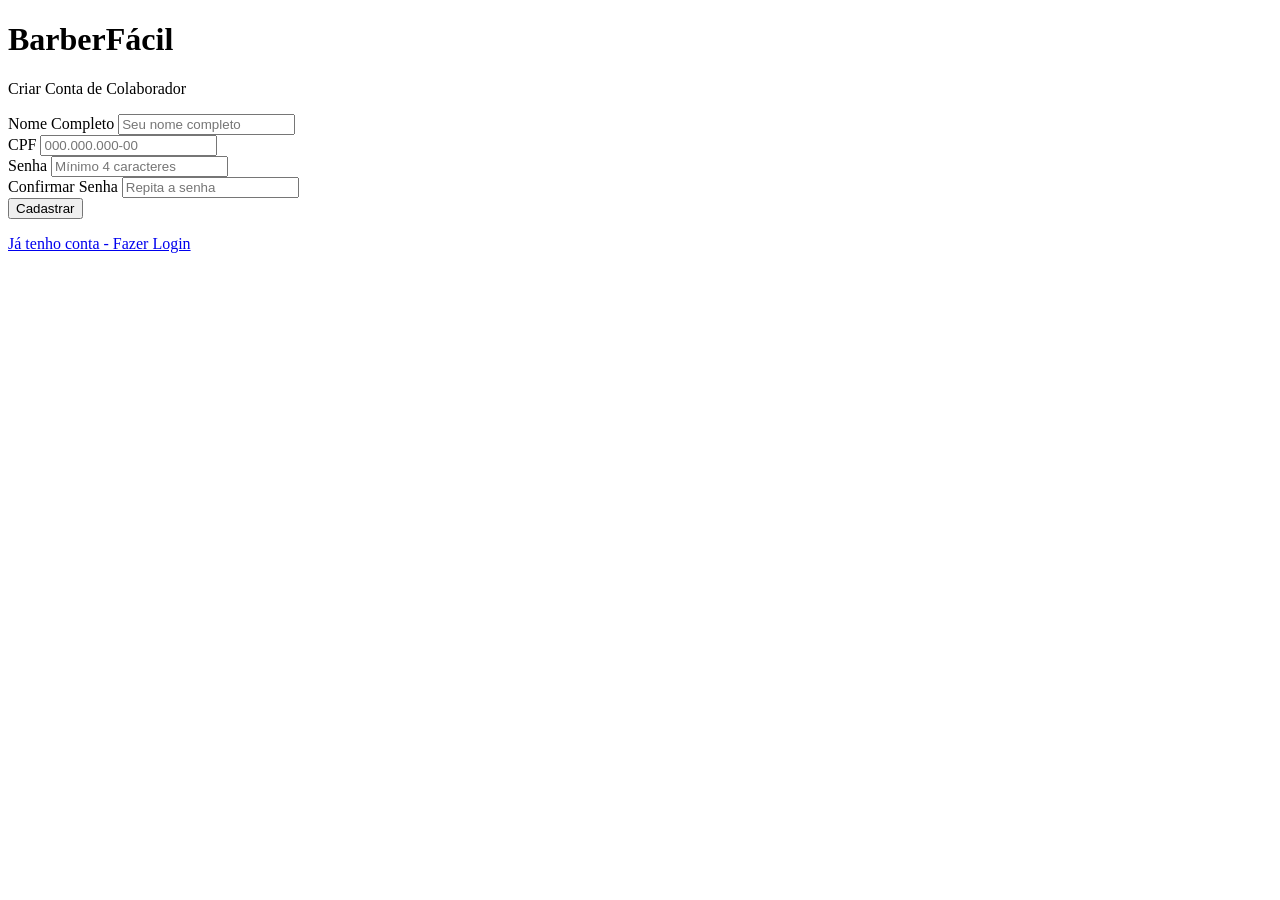
==== cadastro.html @ 1154287a "Add files via upload" ====
<!DOCTYPE html>
<html lang="pt-BR">
<head>
  <meta charset="UTF-8">
  <meta name="viewport" content="width=device-width, initial-scale=1.0">
  <title>Cadastro - BarberFácil</title>
  <link rel="stylesheet" href="css/style.css">
</head>
<body class="auth-page">
  <div class="auth-card">
    <div class="logo">
      <h1>BarberFácil</h1>
      <p>Criar Conta de Colaborador</p>
    </div>

    <div class="alert" id="cadastro-alert"></div>

    <form id="form-cadastro" onsubmit="return handleCadastro(event)">
      <div class="form-group">
        <label for="cad-nome">Nome Completo</label>
        <input type="text" id="cad-nome" placeholder="Seu nome completo" required>
      </div>
      <div class="form-group">
        <label for="cad-cpf">CPF</label>
        <input type="text" id="cad-cpf" placeholder="000.000.000-00" maxlength="14"
               autocomplete="off" required>
      </div>
      <div class="form-group">
        <label for="cad-senha">Senha</label>
        <input type="password" id="cad-senha" placeholder="Mínimo 4 caracteres" required>
      </div>
      <div class="form-group">
        <label for="cad-confirm-senha">Confirmar Senha</label>
        <input type="password" id="cad-confirm-senha" placeholder="Repita a senha" required>
      </div>
      <button type="submit" class="btn btn-primary">Cadastrar</button>
    </form>

    <div class="auth-links">
      <p><a href="index.html">Já tenho conta - Fazer Login</a></p>
    </div>
  </div>

  <script src="js/config.js"></script>
  <script src="js/utils.js"></script>
  <script src="js/storage.js"></script>
  <script src="js/seed.js"></script>
  <script src="js/auth.js"></script>
  <script>
    Seed.init();

    // Formatar CPF
    document.getElementById('cad-cpf').addEventListener('input', function(e) {
      let v = Utils.somenteNumeros(e.target.value);
      if (v.length > 11) v = v.substr(0, 11);
      e.target.value = Utils.formatarCpf(v);
    });

    function handleCadastro(e) {
      e.preventDefault();
      const nome = document.getElementById('cad-nome').value.trim();
      const cpf = document.getElementById('cad-cpf').value;
      const senha = document.getElementById('cad-senha').value;
      const confirmSenha = document.getElementById('cad-confirm-senha').value;
      const alert = document.getElementById('cadastro-alert');

      if (!nome || !cpf || !senha || !confirmSenha) {
        alert.textContent = 'Preencha todos os campos.';
        alert.className = 'alert error show';
        return false;
      }

      const result = Auth.cadastrarColaborador(nome, cpf, senha, confirmSenha);

      if (result.ok) {
        alert.textContent = 'Conta criada com sucesso! Redirecionando para o login...';
        alert.className = 'alert success show';
        setTimeout(() => window.location.href = 'index.html', 1500);
      } else {
        alert.textContent = result.erro;
        alert.className = 'alert error show';
      }

      return false;
    }
  </script>
</body>
</html>
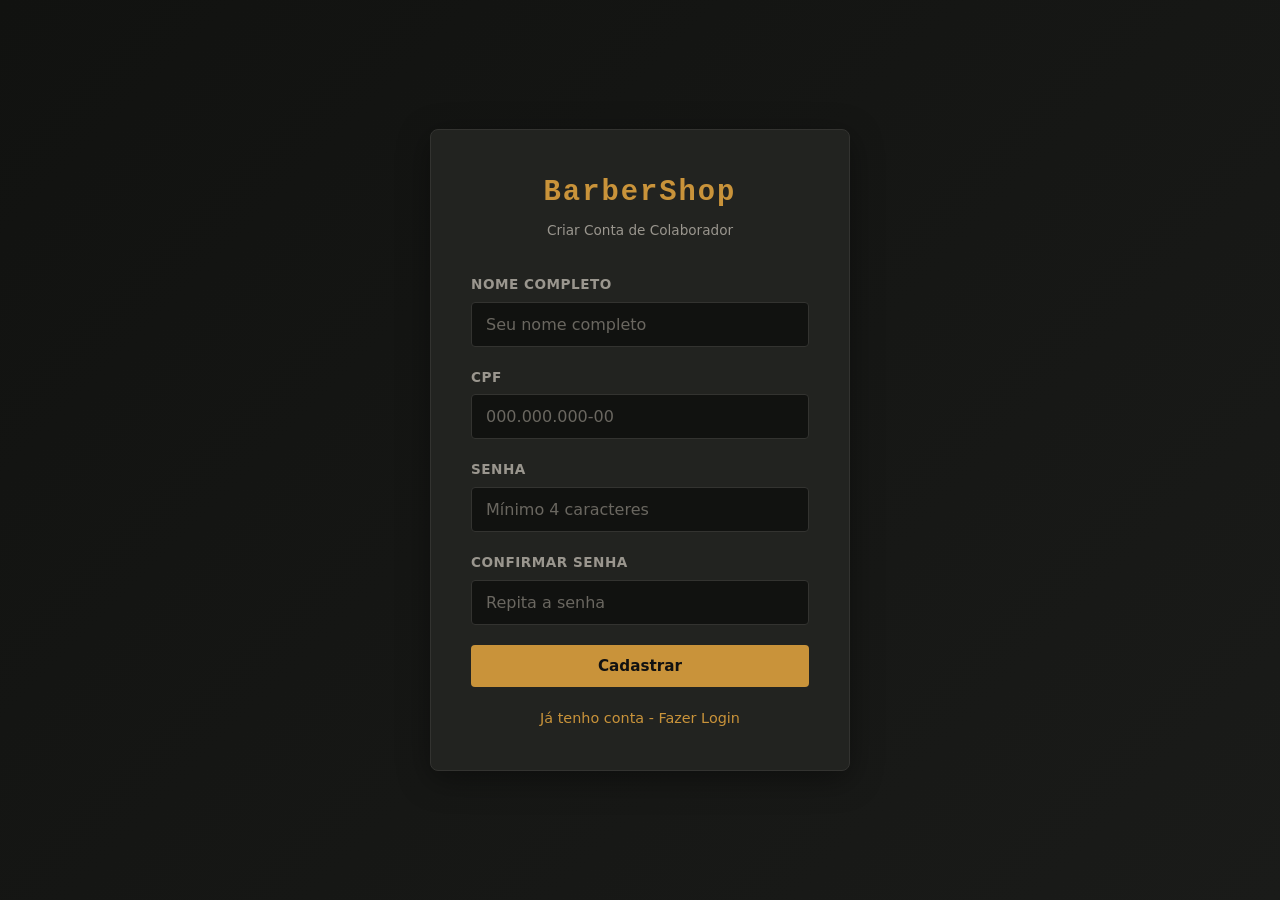
==== commit d7e4b41e: "Add files via upload" ====
--- a/cadastro.html
+++ b/cadastro.html
@@ -3,13 +3,13 @@
 <head>
   <meta charset="UTF-8">
   <meta name="viewport" content="width=device-width, initial-scale=1.0">
-  <title>Cadastro - BarberFácil</title>
+  <title>Cadastro - BarberShop</title>
   <link rel="stylesheet" href="css/style.css">
 </head>
 <body class="auth-page">
   <div class="auth-card">
     <div class="logo">
-      <h1>BarberFácil</h1>
+      <h1>BarberShop</h1>
       <p>Criar Conta de Colaborador</p>
     </div>
 
--- a/css/style.css
+++ b/css/style.css
@@ -0,0 +1,981 @@
+/* ============================================================
+   BarberFacil - Estilo Global
+   Tema dark com acento dourado
+   ============================================================ */
+
+/* --- Reset & Base --- */
+*, *::before, *::after { box-sizing: border-box; margin: 0; padding: 0; }
+
+:root {
+  --bg: #111210;
+  --bg-secondary: #1a1b19;
+  --surface: #222320;
+  --surface-hover: #2a2b27;
+  --border: #333330;
+  --border-light: #444440;
+  --accent: #c9933a;
+  --accent-hover: #daa54d;
+  --accent-light: rgba(201, 147, 58, 0.15);
+  --accent-dark: #a07830;
+  --text: #e8e4dc;
+  --text-muted: #9a968e;
+  --text-dim: #6a6760;
+  --success: #4caf50;
+  --success-bg: rgba(76, 175, 80, 0.12);
+  --danger: #e74c3c;
+  --danger-bg: rgba(231, 76, 60, 0.12);
+  --warning: #f39c12;
+  --warning-bg: rgba(243, 156, 18, 0.12);
+  --info: #3498db;
+  --info-bg: rgba(52, 152, 219, 0.12);
+  --radius: 8px;
+  --radius-sm: 4px;
+  --shadow: 0 2px 12px rgba(0,0,0,0.3);
+  --shadow-lg: 0 8px 32px rgba(0,0,0,0.4);
+  --transition: 0.2s ease;
+  --font: 'Segoe UI', system-ui, -apple-system, sans-serif;
+  --font-mono: 'Courier New', 'Consolas', monospace;
+  --sidebar-width: 260px;
+}
+
+html { font-size: 16px; scroll-behavior: smooth; }
+
+body {
+  font-family: var(--font);
+  background: var(--bg);
+  color: var(--text);
+  line-height: 1.6;
+  min-height: 100vh;
+  -webkit-font-smoothing: antialiased;
+}
+
+a { color: var(--accent); text-decoration: none; transition: color var(--transition); }
+a:hover { color: var(--accent-hover); }
+
+img { max-width: 100%; }
+
+/* --- Scrollbar --- */
+::-webkit-scrollbar { width: 8px; height: 8px; }
+::-webkit-scrollbar-track { background: var(--bg-secondary); }
+::-webkit-scrollbar-thumb { background: var(--border-light); border-radius: 4px; }
+::-webkit-scrollbar-thumb:hover { background: var(--text-dim); }
+
+/* --- Login / Auth Pages --- */
+.auth-page {
+  display: flex;
+  align-items: center;
+  justify-content: center;
+  min-height: 100vh;
+  padding: 20px;
+  background: linear-gradient(135deg, var(--bg) 0%, var(--bg-secondary) 100%);
+}
+
+.auth-card {
+  background: var(--surface);
+  border: 1px solid var(--border);
+  border-radius: var(--radius);
+  padding: 40px;
+  width: 100%;
+  max-width: 420px;
+  box-shadow: var(--shadow-lg);
+}
+
+.auth-card .logo {
+  text-align: center;
+  margin-bottom: 32px;
+}
+
+.auth-card .logo h1 {
+  font-family: var(--font-mono);
+  font-size: 1.8rem;
+  font-weight: 700;
+  color: var(--accent);
+  letter-spacing: 2px;
+}
+
+.auth-card .logo p {
+  color: var(--text-muted);
+  font-size: 0.85rem;
+  margin-top: 4px;
+}
+
+.auth-card .alert {
+  padding: 12px 16px;
+  border-radius: var(--radius-sm);
+  margin-bottom: 16px;
+  font-size: 0.9rem;
+  display: none;
+}
+
+.auth-card .alert.show { display: block; }
+.auth-card .alert.success { background: var(--success-bg); color: var(--success); border: 1px solid var(--success); }
+.auth-card .alert.error { background: var(--danger-bg); color: var(--danger); border: 1px solid var(--danger); }
+.auth-card .alert.warning { background: var(--warning-bg); color: var(--warning); border: 1px solid var(--warning); }
+.auth-card .alert.info { background: var(--info-bg); color: var(--info); border: 1px solid var(--info); }
+
+.auth-card h2 {
+  font-size: 1.3rem;
+  margin-bottom: 24px;
+  color: var(--text);
+}
+
+/* --- Forms --- */
+.form-group {
+  margin-bottom: 20px;
+}
+
+.form-group label {
+  display: block;
+  font-size: 0.85rem;
+  font-weight: 600;
+  color: var(--text-muted);
+  margin-bottom: 6px;
+  text-transform: uppercase;
+  letter-spacing: 0.5px;
+}
+
+.form-group input,
+.form-group select,
+.form-group textarea {
+  width: 100%;
+  padding: 12px 14px;
+  background: var(--bg);
+  border: 1px solid var(--border);
+  border-radius: var(--radius-sm);
+  color: var(--text);
+  font-family: var(--font);
+  font-size: 1rem;
+  transition: border-color var(--transition), box-shadow var(--transition);
+}
+
+.form-group input:focus,
+.form-group select:focus,
+.form-group textarea:focus {
+  outline: none;
+  border-color: var(--accent);
+  box-shadow: 0 0 0 3px var(--accent-light);
+}
+
+.form-group input::placeholder {
+  color: var(--text-dim);
+}
+
+.form-group .input-error {
+  border-color: var(--danger) !important;
+  box-shadow: 0 0 0 3px var(--danger-bg) !important;
+}
+
+.form-group .error-text {
+  font-size: 0.8rem;
+  color: var(--danger);
+  margin-top: 4px;
+  display: none;
+}
+
+.form-group .error-text.show { display: block; }
+
+.form-row {
+  display: grid;
+  grid-template-columns: 1fr 1fr;
+  gap: 16px;
+}
+
+/* --- Buttons --- */
+.btn {
+  display: inline-flex;
+  align-items: center;
+  justify-content: center;
+  gap: 8px;
+  padding: 12px 24px;
+  border: none;
+  border-radius: var(--radius-sm);
+  font-family: var(--font);
+  font-size: 0.95rem;
+  font-weight: 600;
+  cursor: pointer;
+  transition: all var(--transition);
+  text-transform: none;
+}
+
+.btn-primary {
+  background: var(--accent);
+  color: #111;
+  width: 100%;
+}
+.btn-primary:hover { background: var(--accent-hover); transform: translateY(-1px); }
+.btn-primary:active { transform: translateY(0); }
+
+.btn-secondary {
+  background: var(--surface);
+  color: var(--text);
+  border: 1px solid var(--border);
+}
+.btn-secondary:hover { background: var(--surface-hover); border-color: var(--border-light); }
+
+.btn-danger {
+  background: var(--danger-bg);
+  color: var(--danger);
+  border: 1px solid rgba(231, 76, 60, 0.3);
+}
+.btn-danger:hover { background: rgba(231, 76, 60, 0.2); }
+
+.btn-success {
+  background: var(--success-bg);
+  color: var(--success);
+  border: 1px solid rgba(76, 175, 80, 0.3);
+}
+.btn-success:hover { background: rgba(76, 175, 80, 0.2); }
+
+.btn-warning {
+  background: var(--warning-bg);
+  color: var(--warning);
+  border: 1px solid rgba(243, 156, 18, 0.3);
+}
+.btn-warning:hover { background: rgba(243, 156, 18, 0.2); }
+
+.btn-sm { padding: 6px 12px; font-size: 0.82rem; }
+.btn-block { display: flex; width: 100%; }
+
+.auth-links {
+  text-align: center;
+  margin-top: 20px;
+  font-size: 0.9rem;
+  color: var(--text-muted);
+}
+
+.auth-links a { color: var(--accent); }
+
+/* --- Panel Layout (Admin & Colaborador) --- */
+.panel-layout {
+  display: flex;
+  min-height: 100vh;
+}
+
+/* --- Sidebar --- */
+.sidebar {
+  width: var(--sidebar-width);
+  background: var(--bg-secondary);
+  border-right: 1px solid var(--border);
+  display: flex;
+  flex-direction: column;
+  position: fixed;
+  top: 0;
+  left: 0;
+  bottom: 0;
+  z-index: 100;
+  transition: transform 0.3s ease;
+}
+
+.sidebar-header {
+  padding: 24px 20px;
+  border-bottom: 1px solid var(--border);
+}
+
+.sidebar-header .logo {
+  font-family: var(--font-mono);
+  font-size: 1.4rem;
+  font-weight: 700;
+  color: var(--accent);
+  letter-spacing: 1px;
+}
+
+.sidebar-header .user-info {
+  margin-top: 12px;
+  padding: 10px;
+  background: var(--surface);
+  border-radius: var(--radius-sm);
+}
+
+.sidebar-header .user-info .user-name {
+  font-size: 0.9rem;
+  font-weight: 600;
+  color: var(--text);
+}
+
+.sidebar-header .user-info .user-role {
+  font-size: 0.75rem;
+  color: var(--accent);
+  text-transform: uppercase;
+  letter-spacing: 1px;
+}
+
+.sidebar-nav {
+  flex: 1;
+  padding: 16px 12px;
+  overflow-y: auto;
+}
+
+.sidebar-nav .nav-section {
+  margin-bottom: 8px;
+}
+
+.sidebar-nav .nav-section-title {
+  font-size: 0.7rem;
+  text-transform: uppercase;
+  letter-spacing: 1.5px;
+  color: var(--text-dim);
+  padding: 8px 12px 4px;
+  font-weight: 600;
+}
+
+.sidebar-nav .nav-item {
+  display: flex;
+  align-items: center;
+  gap: 10px;
+  padding: 10px 12px;
+  border-radius: var(--radius-sm);
+  color: var(--text-muted);
+  cursor: pointer;
+  transition: all var(--transition);
+  font-size: 0.9rem;
+  border: none;
+  background: none;
+  width: 100%;
+  text-align: left;
+  font-family: var(--font);
+}
+
+.sidebar-nav .nav-item:hover {
+  background: var(--surface);
+  color: var(--text);
+}
+
+.sidebar-nav .nav-item.active {
+  background: var(--accent-light);
+  color: var(--accent);
+  font-weight: 600;
+}
+
+.sidebar-nav .nav-item .nav-icon {
+  width: 20px;
+  text-align: center;
+  font-size: 1rem;
+}
+
+.sidebar-footer {
+  padding: 16px 12px;
+  border-top: 1px solid var(--border);
+}
+
+.sidebar-footer .btn-logout {
+  display: flex;
+  align-items: center;
+  gap: 10px;
+  padding: 10px 12px;
+  width: 100%;
+  border: none;
+  background: var(--danger-bg);
+  color: var(--danger);
+  border-radius: var(--radius-sm);
+  cursor: pointer;
+  font-family: var(--font);
+  font-size: 0.9rem;
+  transition: all var(--transition);
+}
+
+.sidebar-footer .btn-logout:hover {
+  background: rgba(231, 76, 60, 0.2);
+}
+
+/* --- Mobile Sidebar Toggle --- */
+.sidebar-toggle {
+  display: none;
+  position: fixed;
+  top: 12px;
+  left: 12px;
+  z-index: 200;
+  background: var(--surface);
+  border: 1px solid var(--border);
+  color: var(--text);
+  width: 40px;
+  height: 40px;
+  border-radius: var(--radius-sm);
+  cursor: pointer;
+  font-size: 1.2rem;
+  align-items: center;
+  justify-content: center;
+}
+
+.sidebar-overlay {
+  display: none;
+  position: fixed;
+  top: 0;
+  left: 0;
+  right: 0;
+  bottom: 0;
+  background: rgba(0,0,0,0.5);
+  z-index: 90;
+}
+
+/* --- Main Content --- */
+.main-content {
+  margin-left: var(--sidebar-width);
+  flex: 1;
+  padding: 32px;
+  min-height: 100vh;
+}
+
+.page-header {
+  margin-bottom: 28px;
+}
+
+.page-header h1 {
+  font-size: 1.6rem;
+  font-weight: 700;
+  color: var(--text);
+}
+
+.page-header p {
+  color: var(--text-muted);
+  font-size: 0.9rem;
+  margin-top: 4px;
+}
+
+/* --- Section (Tab content) --- */
+.section { display: none; }
+.section.active { display: block; }
+
+/* --- Stats Cards --- */
+.stats-grid {
+  display: grid;
+  grid-template-columns: repeat(auto-fill, minmax(220px, 1fr));
+  gap: 16px;
+  margin-bottom: 28px;
+}
+
+.stat-card {
+  background: var(--surface);
+  border: 1px solid var(--border);
+  border-radius: var(--radius);
+  padding: 20px;
+  transition: transform var(--transition), box-shadow var(--transition);
+}
+
+.stat-card:hover {
+  transform: translateY(-2px);
+  box-shadow: var(--shadow);
+}
+
+.stat-card .stat-icon {
+  font-size: 1.5rem;
+  margin-bottom: 8px;
+}
+
+.stat-card .stat-value {
+  font-size: 1.8rem;
+  font-weight: 700;
+  color: var(--text);
+}
+
+.stat-card .stat-label {
+  font-size: 0.82rem;
+  color: var(--text-muted);
+  margin-top: 2px;
+  text-transform: uppercase;
+  letter-spacing: 0.5px;
+}
+
+.stat-card.accent { border-left: 3px solid var(--accent); }
+.stat-card.success { border-left: 3px solid var(--success); }
+.stat-card.danger { border-left: 3px solid var(--danger); }
+.stat-card.info { border-left: 3px solid var(--info); }
+.stat-card.warning { border-left: 3px solid var(--warning); }
+
+/* --- Tables --- */
+.table-container {
+  background: var(--surface);
+  border: 1px solid var(--border);
+  border-radius: var(--radius);
+  overflow: hidden;
+}
+
+.table-header {
+  display: flex;
+  align-items: center;
+  justify-content: space-between;
+  padding: 16px 20px;
+  border-bottom: 1px solid var(--border);
+  flex-wrap: wrap;
+  gap: 12px;
+}
+
+.table-header h3 {
+  font-size: 1rem;
+  font-weight: 600;
+}
+
+.table-actions {
+  display: flex;
+  gap: 8px;
+  align-items: center;
+  flex-wrap: wrap;
+}
+
+.search-input {
+  padding: 8px 12px;
+  background: var(--bg);
+  border: 1px solid var(--border);
+  border-radius: var(--radius-sm);
+  color: var(--text);
+  font-size: 0.85rem;
+  width: 200px;
+  transition: border-color var(--transition);
+}
+
+.search-input:focus {
+  outline: none;
+  border-color: var(--accent);
+}
+
+.table-wrapper {
+  overflow-x: auto;
+}
+
+table {
+  width: 100%;
+  border-collapse: collapse;
+}
+
+table thead {
+  background: var(--bg-secondary);
+}
+
+table th {
+  padding: 12px 16px;
+  text-align: left;
+  font-size: 0.78rem;
+  font-weight: 600;
+  color: var(--text-muted);
+  text-transform: uppercase;
+  letter-spacing: 0.5px;
+  white-space: nowrap;
+}
+
+table td {
+  padding: 12px 16px;
+  font-size: 0.9rem;
+  border-bottom: 1px solid var(--border);
+  vertical-align: middle;
+}
+
+table tbody tr {
+  transition: background var(--transition);
+}
+
+table tbody tr:hover {
+  background: var(--surface-hover);
+}
+
+table tbody tr:last-child td {
+  border-bottom: none;
+}
+
+.table-empty {
+  text-align: center;
+  padding: 40px 20px;
+  color: var(--text-dim);
+}
+
+.table-footer {
+  padding: 12px 20px;
+  border-top: 1px solid var(--border);
+  font-size: 0.82rem;
+  color: var(--text-muted);
+  display: flex;
+  justify-content: space-between;
+  align-items: center;
+}
+
+/* --- Badges --- */
+.badge {
+  display: inline-block;
+  padding: 3px 10px;
+  border-radius: 20px;
+  font-size: 0.75rem;
+  font-weight: 600;
+  text-transform: uppercase;
+  letter-spacing: 0.5px;
+}
+
+.badge-admin { background: var(--accent-light); color: var(--accent); }
+.badge-colaborador { background: var(--info-bg); color: var(--info); }
+.badge-success { background: var(--success-bg); color: var(--success); }
+.badge-danger { background: var(--danger-bg); color: var(--danger); }
+.badge-warning { background: var(--warning-bg); color: var(--warning); }
+.badge-info { background: var(--info-bg); color: var(--info); }
+.badge-concluido { background: var(--success-bg); color: var(--success); }
+.badge-pendente { background: var(--warning-bg); color: var(--warning); }
+
+/* --- Modal --- */
+.modal-overlay {
+  display: none;
+  position: fixed;
+  top: 0;
+  left: 0;
+  right: 0;
+  bottom: 0;
+  background: rgba(0,0,0,0.6);
+  z-index: 500;
+  align-items: center;
+  justify-content: center;
+  padding: 20px;
+}
+
+.modal-overlay.show {
+  display: flex;
+}
+
+.modal {
+  background: var(--surface);
+  border: 1px solid var(--border);
+  border-radius: var(--radius);
+  width: 100%;
+  max-width: 520px;
+  max-height: 90vh;
+  overflow-y: auto;
+  box-shadow: var(--shadow-lg);
+  animation: modalIn 0.2s ease;
+}
+
+@keyframes modalIn {
+  from { opacity: 0; transform: translateY(-20px); }
+  to { opacity: 1; transform: translateY(0); }
+}
+
+.modal-header {
+  display: flex;
+  align-items: center;
+  justify-content: space-between;
+  padding: 20px 24px;
+  border-bottom: 1px solid var(--border);
+}
+
+.modal-header h3 {
+  font-size: 1.1rem;
+  font-weight: 600;
+}
+
+.modal-close {
+  background: none;
+  border: none;
+  color: var(--text-muted);
+  font-size: 1.4rem;
+  cursor: pointer;
+  padding: 4px;
+  line-height: 1;
+  transition: color var(--transition);
+}
+
+.modal-close:hover { color: var(--text); }
+
+.modal-body {
+  padding: 24px;
+}
+
+.modal-footer {
+  display: flex;
+  gap: 12px;
+  justify-content: flex-end;
+  padding: 16px 24px;
+  border-top: 1px solid var(--border);
+}
+
+/* --- Alerts (inline) --- */
+.alert {
+  padding: 12px 16px;
+  border-radius: var(--radius-sm);
+  margin-bottom: 16px;
+  font-size: 0.9rem;
+  display: none;
+}
+
+.alert.show { display: block; }
+.alert.success { background: var(--success-bg); color: var(--success); border: 1px solid rgba(76,175,80,0.3); }
+.alert.error { background: var(--danger-bg); color: var(--danger); border: 1px solid rgba(231,76,60,0.3); }
+.alert.warning { background: var(--warning-bg); color: var(--warning); border: 1px solid rgba(243,156,18,0.3); }
+.alert.info { background: var(--info-bg); color: var(--info); border: 1px solid rgba(52,152,219,0.3); }
+
+/* --- Toast Notification --- */
+.toast-container {
+  position: fixed;
+  top: 20px;
+  right: 20px;
+  z-index: 1000;
+  display: flex;
+  flex-direction: column;
+  gap: 8px;
+}
+
+.toast {
+  padding: 14px 20px;
+  border-radius: var(--radius-sm);
+  font-size: 0.9rem;
+  min-width: 280px;
+  max-width: 400px;
+  box-shadow: var(--shadow-lg);
+  animation: toastIn 0.3s ease;
+  display: flex;
+  align-items: center;
+  gap: 10px;
+}
+
+.toast.success { background: #2d5a2e; color: #a5d6a7; border-left: 3px solid var(--success); }
+.toast.error { background: #5a2d2d; color: #ef9a9a; border-left: 3px solid var(--danger); }
+.toast.warning { background: #5a4a2d; color: #ffe082; border-left: 3px solid var(--warning); }
+.toast.info { background: #2d4a5a; color: #90caf9; border-left: 3px solid var(--info); }
+
+.toast.fade-out { animation: toastOut 0.3s ease forwards; }
+
+@keyframes toastIn {
+  from { opacity: 0; transform: translateX(100px); }
+  to { opacity: 1; transform: translateX(0); }
+}
+
+@keyframes toastOut {
+  from { opacity: 1; transform: translateX(0); }
+  to { opacity: 0; transform: translateX(100px); }
+}
+
+/* --- Card Grid (dashboard modules) --- */
+.module-grid {
+  display: grid;
+  grid-template-columns: repeat(auto-fill, minmax(250px, 1fr));
+  gap: 16px;
+}
+
+.module-card {
+  background: var(--surface);
+  border: 1px solid var(--border);
+  border-radius: var(--radius);
+  padding: 24px;
+  text-align: center;
+  cursor: pointer;
+  transition: all var(--transition);
+}
+
+.module-card:hover {
+  background: var(--surface-hover);
+  border-color: var(--border-light);
+  transform: translateY(-3px);
+  box-shadow: var(--shadow);
+}
+
+.module-card .module-icon {
+  font-size: 2.5rem;
+  margin-bottom: 12px;
+}
+
+.module-card .module-title {
+  font-size: 1rem;
+  font-weight: 600;
+  color: var(--text);
+  margin-bottom: 4px;
+}
+
+.module-card .module-desc {
+  font-size: 0.82rem;
+  color: var(--text-muted);
+}
+
+/* --- Filter / Report Bars --- */
+.filter-bar {
+  display: flex;
+  gap: 12px;
+  align-items: center;
+  flex-wrap: wrap;
+  margin-bottom: 20px;
+}
+
+.filter-bar select,
+.filter-bar input {
+  padding: 8px 12px;
+  background: var(--bg);
+  border: 1px solid var(--border);
+  border-radius: var(--radius-sm);
+  color: var(--text);
+  font-size: 0.85rem;
+  font-family: var(--font);
+}
+
+.filter-bar select:focus,
+.filter-bar input:focus {
+  outline: none;
+  border-color: var(--accent);
+}
+
+/* --- Report Summary --- */
+.report-summary {
+  display: grid;
+  grid-template-columns: repeat(auto-fill, minmax(200px, 1fr));
+  gap: 16px;
+  margin-bottom: 24px;
+}
+
+.summary-card {
+  background: var(--surface);
+  border: 1px solid var(--border);
+  border-radius: var(--radius);
+  padding: 20px;
+}
+
+.summary-card .summary-label {
+  font-size: 0.78rem;
+  color: var(--text-muted);
+  text-transform: uppercase;
+  letter-spacing: 0.5px;
+  margin-bottom: 4px;
+}
+
+.summary-card .summary-value {
+  font-size: 1.5rem;
+  font-weight: 700;
+}
+
+.summary-card .summary-value.positive { color: var(--success); }
+.summary-card .summary-value.negative { color: var(--danger); }
+.summary-card .summary-value.neutral { color: var(--text); }
+
+/* --- Empty State --- */
+.empty-state {
+  text-align: center;
+  padding: 60px 20px;
+  color: var(--text-dim);
+}
+
+.empty-state .empty-icon {
+  font-size: 3rem;
+  margin-bottom: 16px;
+  opacity: 0.5;
+}
+
+.empty-state .empty-title {
+  font-size: 1.1rem;
+  font-weight: 600;
+  color: var(--text-muted);
+  margin-bottom: 8px;
+}
+
+.empty-state .empty-desc {
+  font-size: 0.9rem;
+  max-width: 400px;
+  margin: 0 auto;
+}
+
+/* --- Stock indicators --- */
+.stock-indicator {
+  display: flex;
+  align-items: center;
+  gap: 6px;
+}
+
+.stock-dot {
+  width: 8px;
+  height: 8px;
+  border-radius: 50%;
+}
+
+.stock-dot.high { background: var(--success); }
+.stock-dot.medium { background: var(--warning); }
+.stock-dot.low { background: var(--danger); }
+
+/* --- Responsive --- */
+@media (max-width: 768px) {
+  .sidebar {
+    transform: translateX(-100%);
+  }
+
+  .sidebar.open {
+    transform: translateX(0);
+  }
+
+  .sidebar-toggle {
+    display: flex;
+  }
+
+  .sidebar-overlay.show {
+    display: block;
+  }
+
+  .main-content {
+    margin-left: 0;
+    padding: 20px;
+    padding-top: 60px;
+  }
+
+  .form-row {
+    grid-template-columns: 1fr;
+  }
+
+  .stats-grid {
+    grid-template-columns: repeat(auto-fill, minmax(160px, 1fr));
+  }
+
+  .module-grid {
+    grid-template-columns: repeat(auto-fill, minmax(200px, 1fr));
+  }
+
+  .table-header {
+    flex-direction: column;
+    align-items: stretch;
+  }
+
+  .search-input {
+    width: 100%;
+  }
+
+  .modal {
+    max-width: 95%;
+  }
+
+  .auth-card {
+    padding: 28px 20px;
+  }
+}
+
+@media (max-width: 480px) {
+  .stats-grid {
+    grid-template-columns: 1fr 1fr;
+  }
+
+  .filter-bar {
+    flex-direction: column;
+    align-items: stretch;
+  }
+}
+
+/* --- Utility Classes --- */
+.text-accent { color: var(--accent); }
+.text-success { color: var(--success); }
+.text-danger { color: var(--danger); }
+.text-warning { color: var(--warning); }
+.text-muted { color: var(--text-muted); }
+.text-dim { color: var(--text-dim); }
+.text-right { text-align: right; }
+.text-center { text-align: center; }
+.text-bold { font-weight: 700; }
+.text-mono { font-family: var(--font-mono); }
+
+.mt-1 { margin-top: 8px; }
+.mt-2 { margin-top: 16px; }
+.mt-3 { margin-top: 24px; }
+.mb-1 { margin-bottom: 8px; }
+.mb-2 { margin-bottom: 16px; }
+.mb-3 { margin-bottom: 24px; }
+
+.flex { display: flex; }
+.flex-between { display: flex; align-items: center; justify-content: space-between; }
+.flex-center { display: flex; align-items: center; justify-content: center; }
+.gap-1 { gap: 8px; }
+.gap-2 { gap: 16px; }
+
+.hidden { display: none !important; }
+
+/* --- Print (reports) --- */
+@media print {
+  .sidebar, .sidebar-toggle, .sidebar-overlay, .btn, .filter-bar, .table-actions { display: none !important; }
+  .main-content { margin-left: 0; padding: 0; }
+  body { background: #fff; color: #000; }
+  .table-container { border: 1px solid #ccc; }
+  table th { background: #f0f0f0; color: #333; }
+  table td { border-bottom: 1px solid #ddd; color: #000; }
+}
